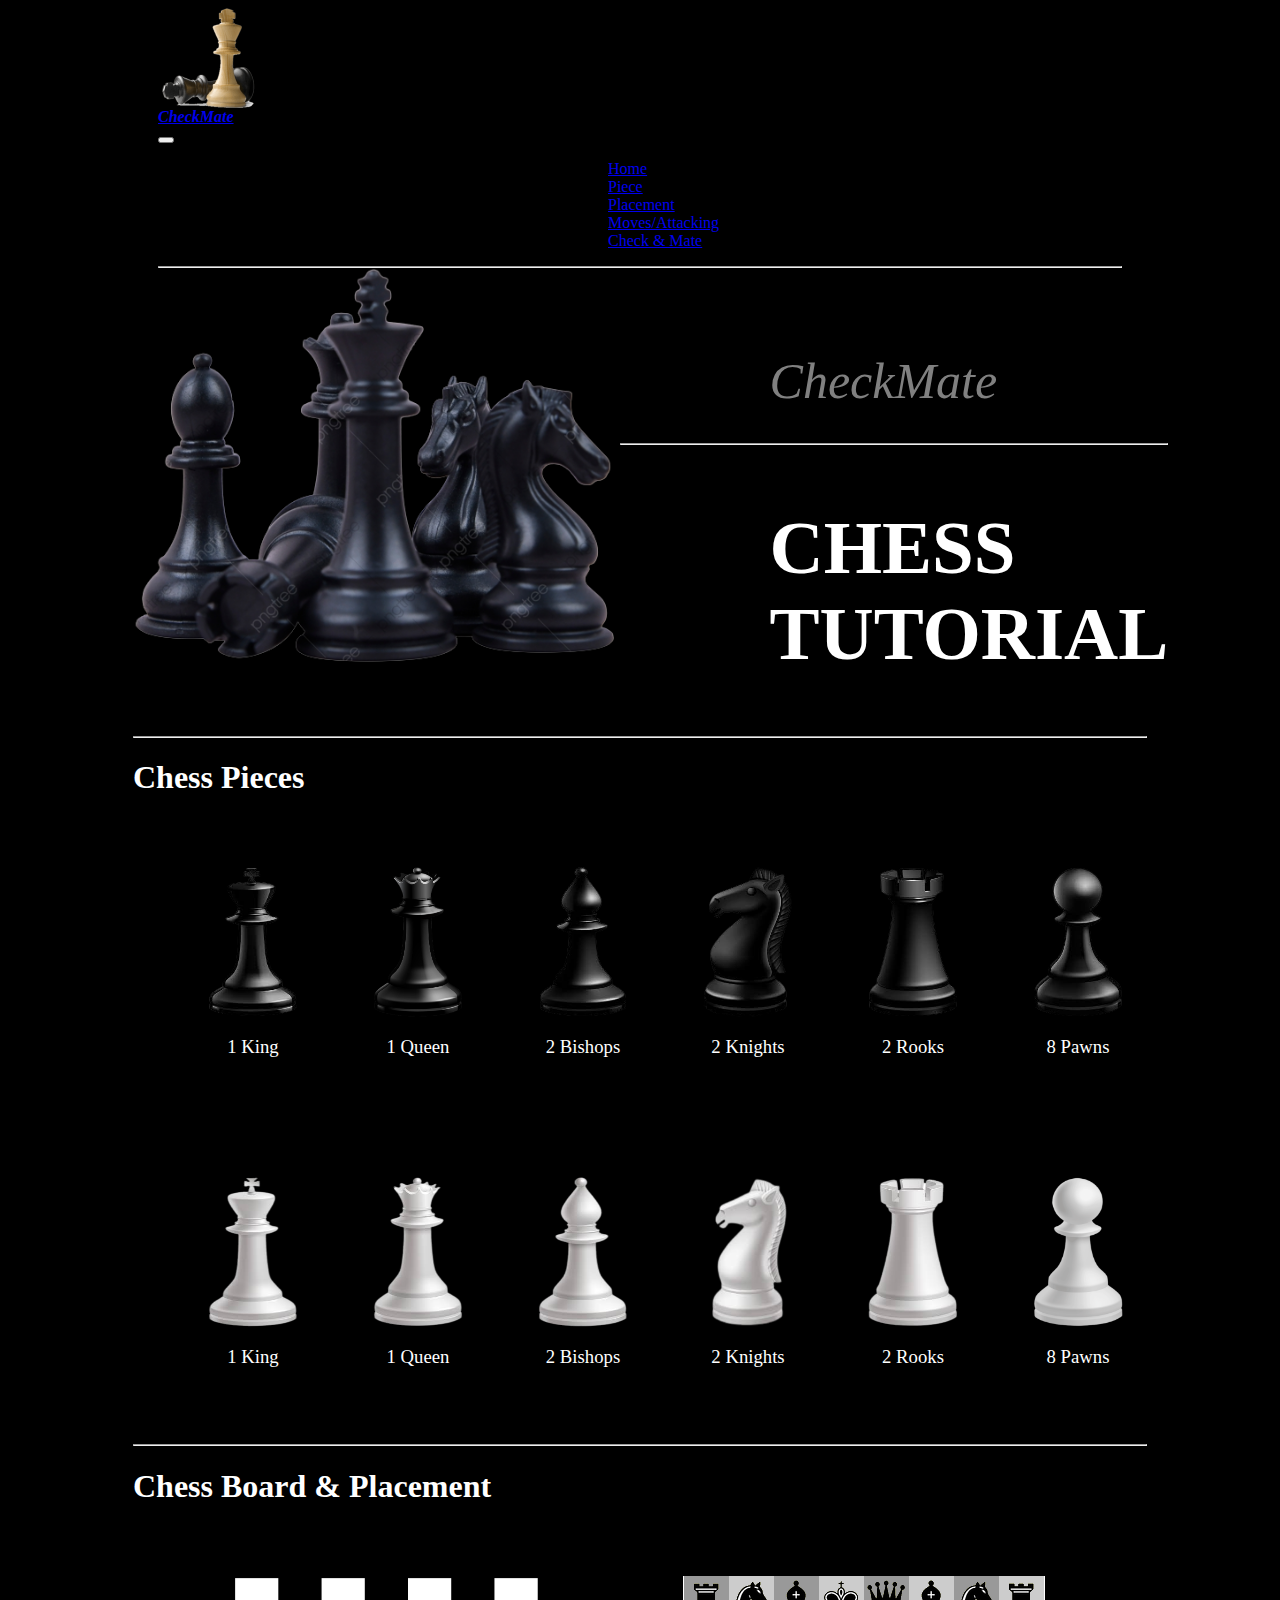
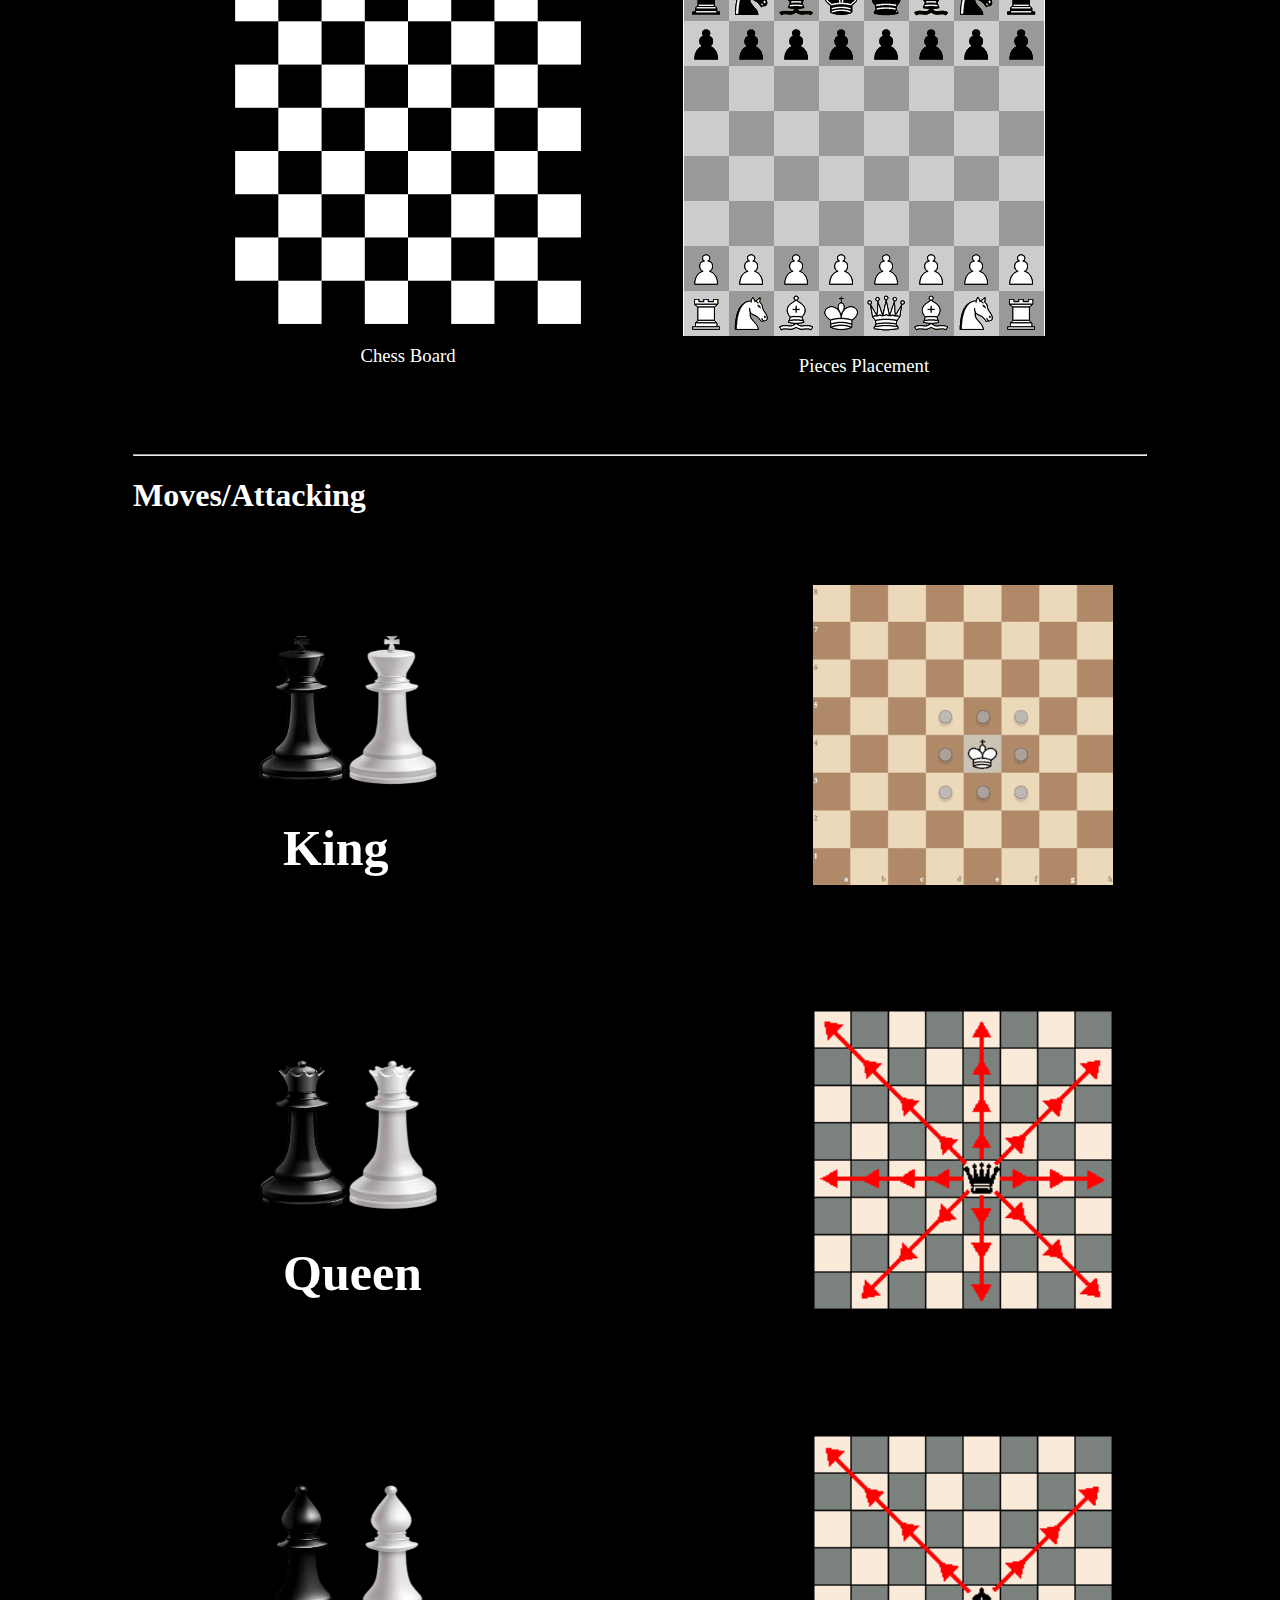
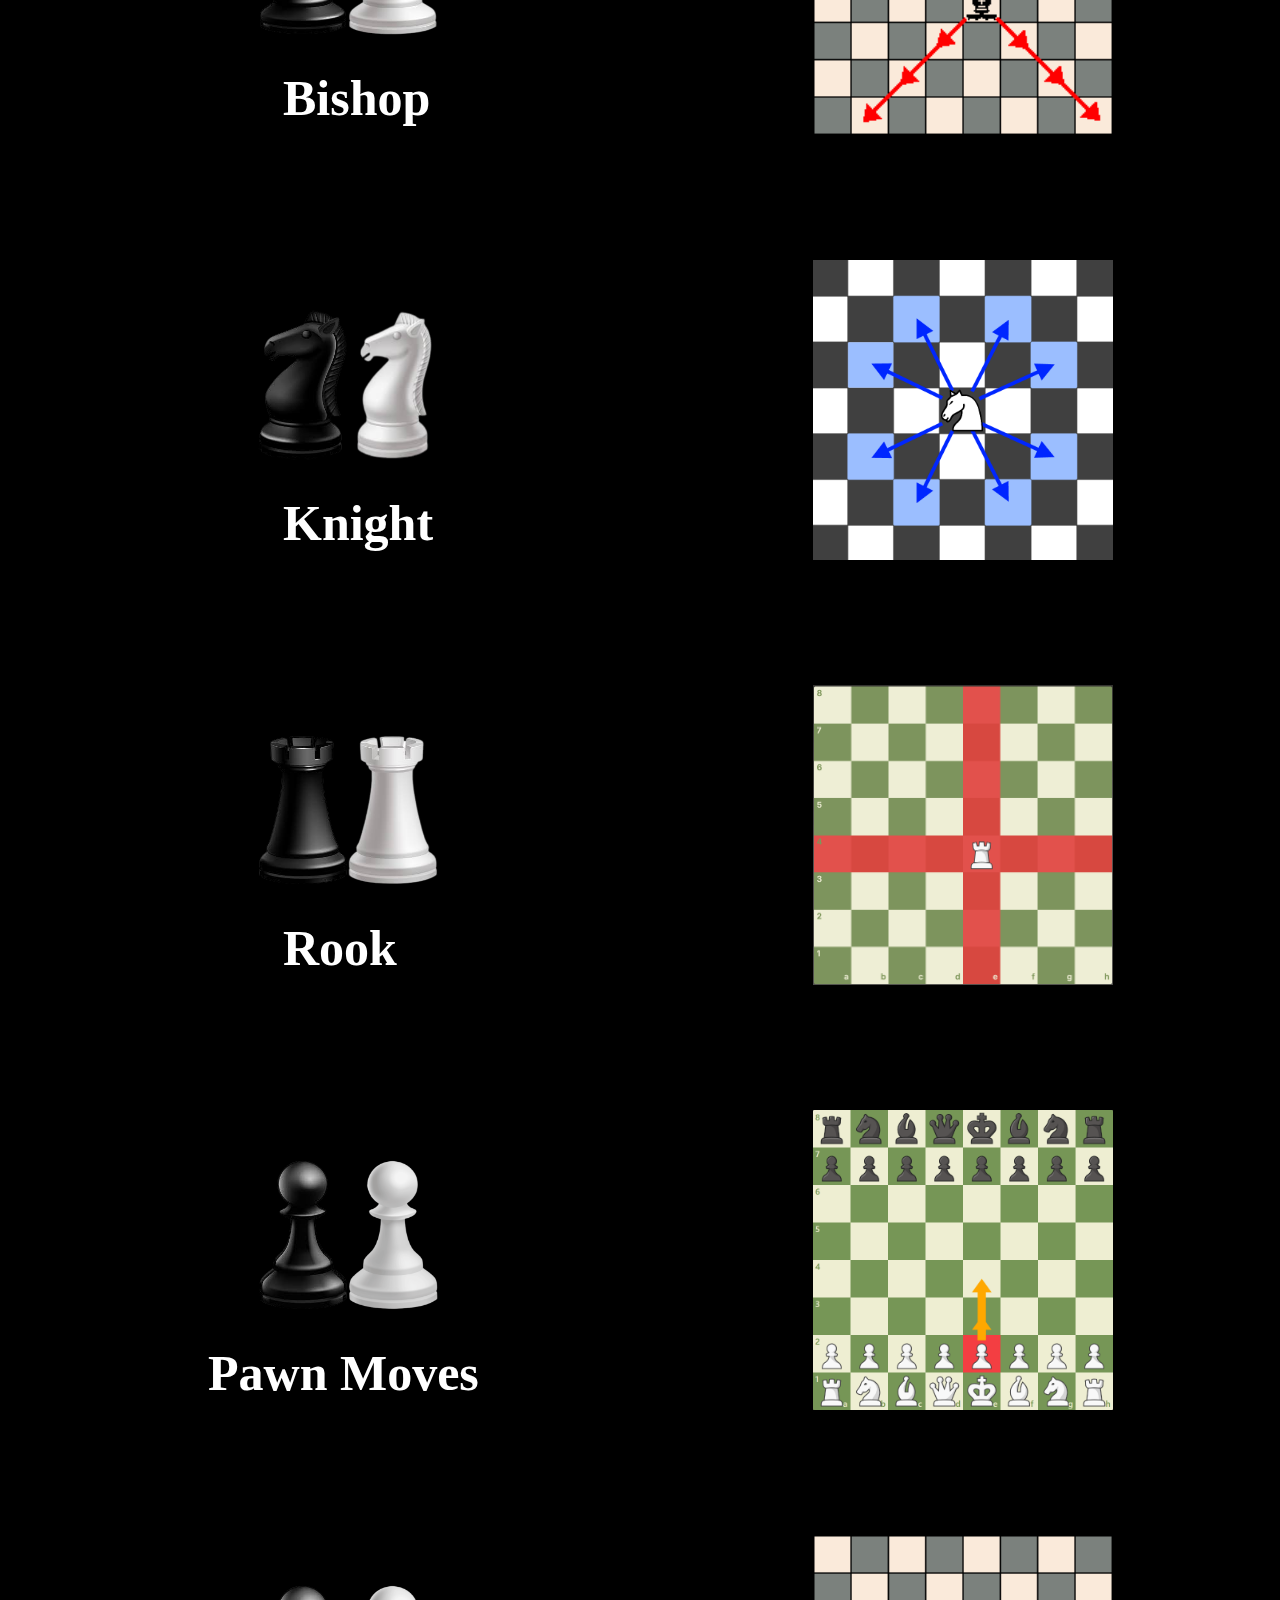
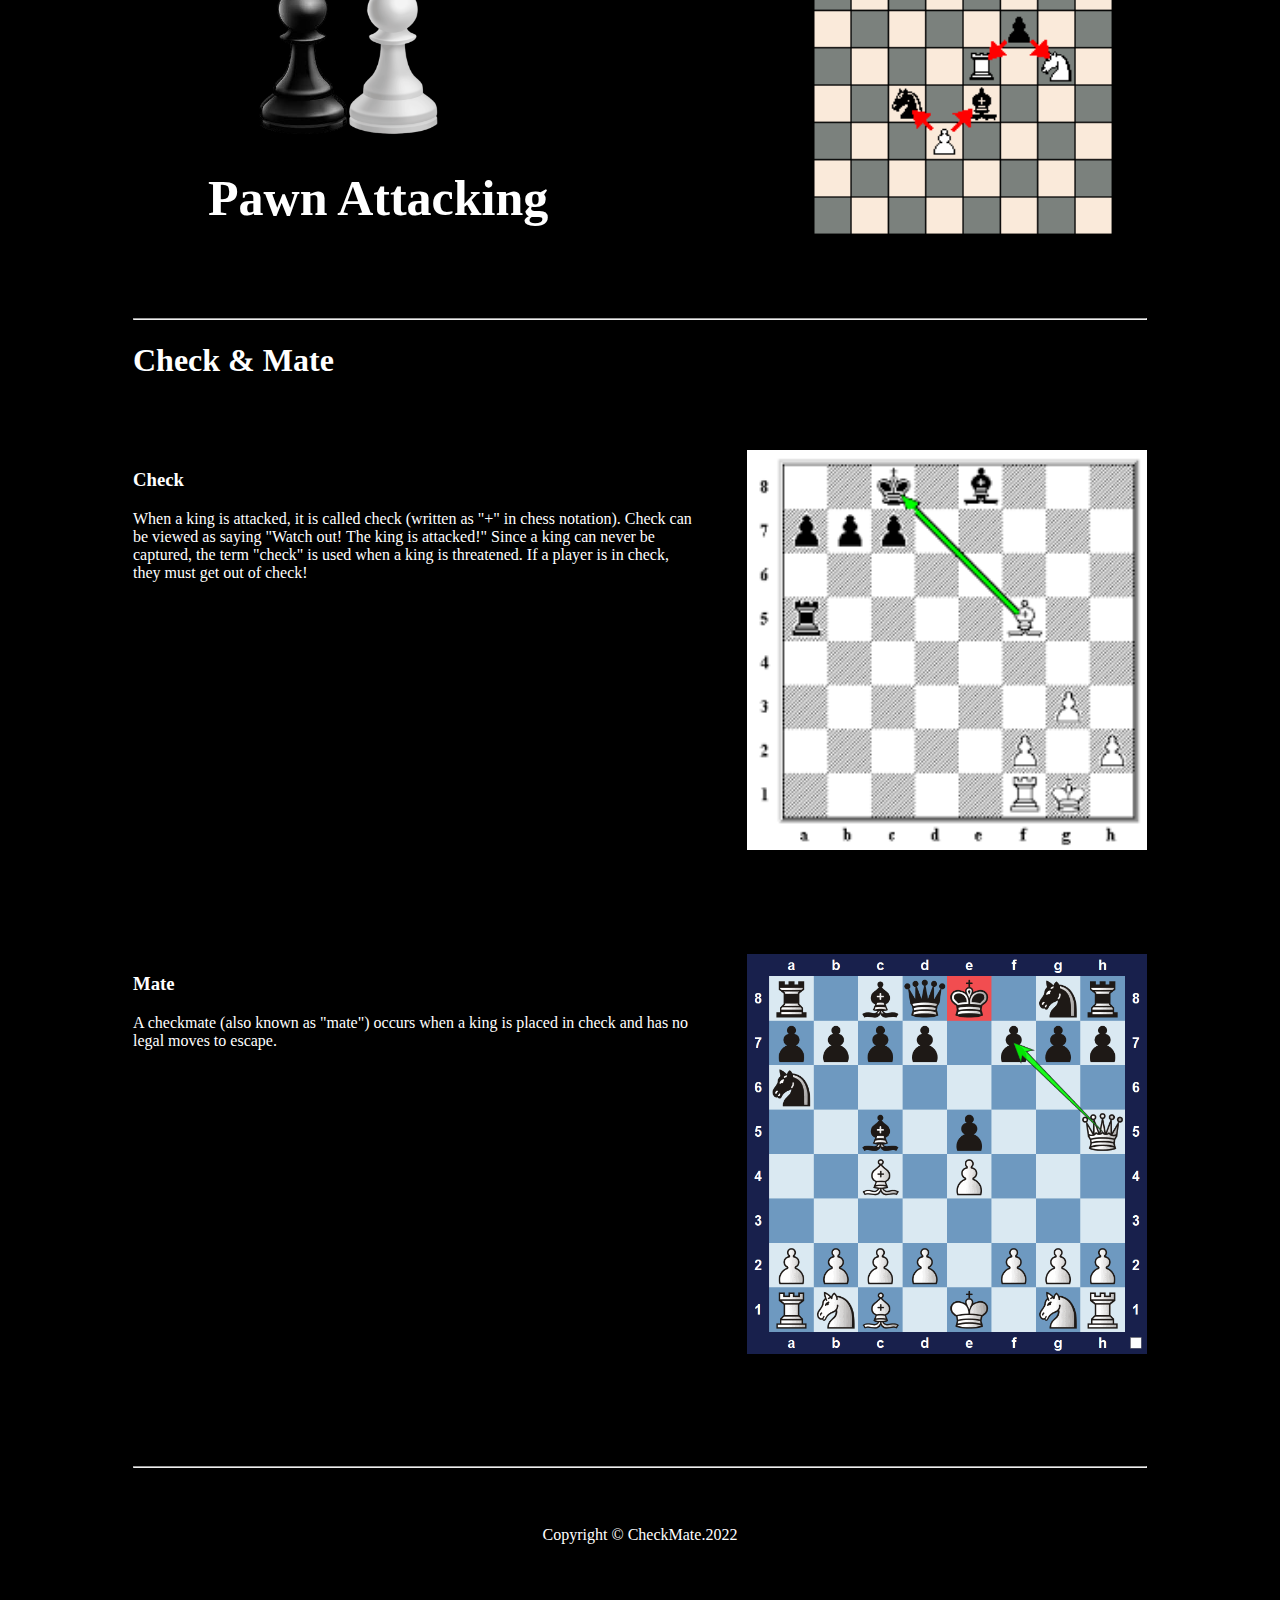
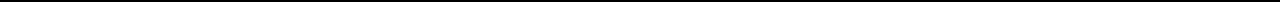
==== index.html @ 1feddfc4 "file added from website" ====
<!DOCTYPE html>
<html lang="en">
<head>
    <meta charset="UTF-8">
    <meta http-equiv="X-UA-Compatible" content="IE=edge">
    <meta name="viewport" content="width=device-width, initial-scale=1.0">
    <title>CheckMate - Chess Tutorial</title>
    <link rel="icon" href="1.png">
    <link rel="stylesheet" href="style.css">
    <!-- CSS only -->
    <link href="https://cdn.jsdelivr.net/npm/bootstrap@5.2.0/dist/css/bootstrap.min.css" rel="stylesheet" integrity="sha384-gH2yIJqKdNHPEq0n4Mqa/HGKIhSkIHeL5AyhkYV8i59U5AR6csBvApHHNl/vI1Bx" crossorigin="anonymous">
    <!-- JavaScript Bundle with Popper -->
    <script src="https://cdn.jsdelivr.net/npm/bootstrap@5.2.0/dist/js/bootstrap.bundle.min.js" integrity="sha384-A3rJD856KowSb7dwlZdYEkO39Gagi7vIsF0jrRAoQmDKKtQBHUuLZ9AsSv4jD4Xa" crossorigin="anonymous"></script>

</head>
<body style="background-color: black;">
    <div class="container-1">
        <nav class="navbar navbar-expand-lg navbar-dark">
            <div class="container-fluid">
              <a class="navbar-brand" href="https://www.chess.com/"><img src="3.png" alt="logo" width="100px" height="100px">CheckMate</a>
              <button class="navbar-toggler" type="button" data-bs-toggle="collapse" data-bs-target="#navbarNav" aria-controls="navbarNav" aria-expanded="false" aria-label="Toggle navigation">
                <span class="navbar-toggler-icon"></span>
              </button>
              <div class="collapse navbar-collapse" id="navbarNav">
                <ul class="navbar-nav">
                  <li class="nav-item">
                    <a class="nav-link active" aria-current="page" href="#home">Home</a>
                  </li>
                  <li class="nav-item">
                    <a class="nav-link" href="#piece">Piece</a>
                  </li>
                  <li class="nav-item">
                    <a class="nav-link" href="#placement">Placement</a>
                  </li>
                  <li class="nav-item">
                    <a class="nav-link" href="#move">Moves/Attacking</a>
                  </li>
                  <li class="nav-item">
                    <a class="nav-link" href="#CheckMate">Check & Mate</a>
                  </li>
                </ul>
              </div>
            </div>
          </nav>
          <hr style="margin: 0;color:white;">

    </div>
    <div id="home" class="container-2">
        <img src="2.png" alt="chess-logo" width="500px" height="400px">
        <div class="second">
            <h1 style="padding: 50px 0 0 150px; font-size: 50px; color: grey; font-weight: 500; font-style: italic;">CheckMate</h1>
            <hr style="color: white;">
            <h1 style="padding: 10px 0 0 150px; font-size: 75px; color: white; font-weight: 700;">CHESS TUTORIAL</h1>
            
        </div>
        
    </div>
    <div id ="piece" class="container-3">
        <hr style="color: white;">
        <h1 style="color: white; font-style: normal;">Chess Pieces</h1>
    </div>
    <div class="container-4">
        <div class="zero">
            <img src="4.png" alt="black-king" width="90px" height="150px">
            <h3 style="color: white; font-weight: 200;">1 King</h3>
        </div>
        <div class="zero">
            <img src="5.png" alt="black-queen" width="90px" height="150px">
            <h3 style="color: white; font-weight: 200;">1 Queen</h3>
        </div>
        <div class="zero">
            <img src="6.png" alt="black-bishop" width="90px" height="150px">
            <h3 style="color: white; font-weight: 200;">2 Bishops</h3>
        </div>
        <div class="zero">
            <img src="7.png" alt="black-knight" width="90px" height="150px">
            <h3 style="color: white; font-weight: 200;">2 Knights</h3>
        </div>
        <div class="zero">
            <img src="8.png" alt="black-rooks" width="90px" height="150px">
            <h3 style="color: white; font-weight: 200;">2 Rooks</h3>
        </div>
        <div class="zero">
            <img src="9.png" alt="black-pawn" width="90px" height="150px">
            <h3 style="color: white; font-weight: 200;">8 Pawns</h3>
        </div>
    </div>
    <div class="container-5">
        <div class="one">
            <img src="10.png" alt="white-king" width="90px" height="150px">
            <h3 style="color: white; font-weight: 200;">1 King</h3>
        </div>
        <div class="one">
            <img src="11.png" alt="white-queen" width="90px" height="150px">
            <h3 style="color: white; font-weight: 200;">1 Queen</h3>
        </div>
        <div class="one">
            <img src="12.png" alt="white-bishop" width="90px" height="150px">
            <h3 style="color: white; font-weight: 200;">2 Bishops</h3>
        </div>
        <div class="one">
            <img src="13.png" alt="white-knight" width="90px" height="150px">
            <h3 style="color: white; font-weight: 200;">2 Knights</h3>
        </div>
        <div class="one">
            <img src="14.png" alt="white-rooks" width="90px" height="150px">
            <h3 style="color: white; font-weight: 200;">2 Rooks</h3>
        </div>
        <div class="one">
            <img src="15.png" alt="white-pawn" width="90px" height="150px">
            <h3 style="color: white; font-weight: 200;">8 Pawns</h3>
        </div>
    </div>
    <div id="placement" class="container-6">
        <hr style="color: white;">
        <h1 style="color: white; font-style: normal;">Chess Board & Placement</h1>
    </div>
    <div class="container-7">
        <div class="two">
            <img src="16.png" alt="chess-board" width="350px" height="350px">
            <h3 style="color: white; font-weight: 200;">Chess Board</h3>
        </div>
        <div class="two">
            <img src="17.png" alt="placement">
            <h3 style="color: white; font-weight: 200;">Pieces Placement</h3>
        </div>
    </div>
    <div id="move" class="container-8">
        <hr style="color: white;">
        <h1 style="color: white; font-style: normal;">Moves/Attacking</h1>
    </div>
    <div class="container-10">
        <div class="container-9">
            <div class="three">
                <div class="four">
                    <img src="4.png" alt="black-king" width="90px" height="150px">
                    <img src="10.png" alt="white-king" width="90px" height="150px">
                </div>
                <h1 style="color: white; font-style: normal; font-size: 50px; padding-left: 150px;">King</h1>       
            </div>
            <div class="three">
                <img src="18.png" alt="king moves">
            </div>
        </div>
        <div class="container-9">
            <div class="three">
                <div class="four">
                    <img src="5.png" alt="black-queen" width="90px" height="150px">
                    <img src="11.png" alt="white-queen" width="90px" height="150px">
                </div>
                <h1 style="color: white; font-style: normal; font-size: 50px; padding-left: 150px;">Queen</h1>       
            </div>
            <div class="three">
                <img src="19.png" alt="queen moves" width="300px" height="300px">
            </div>
        </div>
        <div class="container-9">
            <div class="three">
                <div class="four">
                    <img src="6.png" alt="black-bishop" width="90px" height="150px">
                    <img src="12.png" alt="white-bishop" width="90px" height="150px">
                </div>
                <h1 style="color: white; font-style: normal; font-size: 50px; padding-left: 150px;">Bishop</h1>       
            </div>
            <div class="three">
                <img src="20.png" alt="bishop moves" width="300px" height="300px">
            </div>
        </div>
        <div class="container-9">
            <div class="three">
                <div class="four">
                    <img src="7.png" alt="black-knight" width="90px" height="150px">
                    <img src="13.png" alt="white-knight" width="90px" height="150px">
                </div>
                <h1 style="color: white; font-style: normal; font-size: 50px; padding-left: 150px;">Knight</h1>       
            </div>
            <div class="three">
                <img src="21.png" alt="knight moves" width="300px" height="300px">
            </div>
        </div>
        <div class="container-9">
            <div class="three">
                <div class="four">
                    <img src="8.png" alt="black-rook" width="90px" height="150px">
                    <img src="14.png" alt="white-rook" width="90px" height="150px">
                </div>
                <h1 style="color: white; font-style: normal; font-size: 50px; padding-left: 150px;">Rook</h1>       
            </div>
            <div class="three">
                <img src="22.png" alt="rook moves" width="300px" height="300px">
            </div>
        </div>
        <div class="container-9">
            <div class="three">
                <div class="four">
                    <img src="9.png" alt="black-pawn" width="90px" height="150px">
                    <img src="15.png" alt="white-pawn" width="90px" height="150px">
                </div>
                <h1 style="color: white; font-style: normal; font-size: 50px; padding-left: 75px;">Pawn Moves</h1>       
            </div>
            <div class="three">
                <img src="23.png" alt="pawn moves" width="300px" height="300px">
            </div>
        </div>
        <div class="container-9">
            <div class="three">
                <div class="four">
                    <img src="9.png" alt="black-pawn" width="90px" height="150px">
                    <img src="15.png" alt="white-pawn" width="90px" height="150px">
                </div>
                <h1 style="color: white; font-style: normal; font-size: 50px; padding-left: 75px;">Pawn Attacking</h1>       
            </div>
            <div class="three">
                <img src="24.png" alt="pawn moves" width="300px" height="300px">
            </div>
        </div>
    </div>
    <div id="CheckMate" class="container-11">
        <hr style="color: white;">
        <h1 style="color: white; font-style: normal;">Check & Mate</h1>
    </div>
    <div class="container-12">
        <div class="five">
            <h3 style="color: white;">
                Check
            </h3>
            <p style="color: white; padding-right: 50px;">When a king is attacked, it is called check (written as "+" in chess notation). Check can be viewed as saying "Watch out! The king is attacked!" Since a king can never be captured, the term "check" is used when a king is threatened. If a player is in check, they must get out of check!</p>
        </div>
        <div class="five">
            <img src="25.png" alt="check" width="400px" height="400px">
        </div>
    </div>
    <div class="container-12">
        <div class="six">
            <h3 style="color: white;">Mate</h3>
            <p style="color: white; padding-right: 50px;">A checkmate (also known as "mate") occurs when a king is placed in check and has no legal moves to escape.</p>
        </div>
        <div class="six">
            <img src="26.png" alt="check" width="400px" height="400px">
        </div>
    </div>
    <div class="container-13">
        <centre>
            <hr style="color: white;">
            <p style="color: white; text-align: center; padding-top: 50px; margin: 0;">
                Copyright © CheckMate.2022
            </p>
        </centre>
    </div>
</body>
</html>
---- style.css ----
.container-1{
    padding-left: 150px;
    padding-right: 150px;
}
.container-2{
    padding-left: 125px;
    padding-right: 125px;
    display: flex;
    flex-direction: row;
}
.container-3{
    padding: 0 125px 0 125px;
}
.container-4{
    padding: 50px 125px 50px 125px;
    display: flex;
    flex-direction: row;
}
.container-5{
    padding: 50px 125px 50px 125px;
    display: flex;
    flex-direction: row;
}
.container-6{
    padding: 0 125px 0 125px;
}
.container-7{
    padding: 50px 125px 50px 125px;
    display: flex;
    flex-direction: row;
}
.container-8{
    padding: 0 125px 0 125px;
}
.container-9{
    display: flex;
    flex-direction: row;
}
.container-11{
    padding: 0 125px 0 125px;
}
.container-12{
    padding: 50px 125px 50px 125px;
    display: flex;
    flex-direction: row;
}
.container-13{
    padding: 50px 125px 50px 125px;
}
.zero{
    display: flex;
    flex-direction: column;
    text-align: center;
    padding-left: 75px;
}
.one{
    display: flex;
    flex-direction: column;
    text-align: center;
    padding-left: 75px;
}
.two{
    display: flex;
    flex-direction: column;
    text-align: center;
    padding-left: 100px;
}
.three{
    padding: 50px 125px 50px 125px;
    display: flex;
    flex-direction: column;
}
.four{
    padding: 50px 125px 0 125px;
    display: flex;
    flex-direction: row;
}
.collapse{
    padding-left: 400px;
}
.nav-item{
    background-color: black;
    padding-left: 10px;
}
.navbar-brand{
    display: flex;
    flex-direction: column;
    font-style: italic;
    font-weight: bold;
}
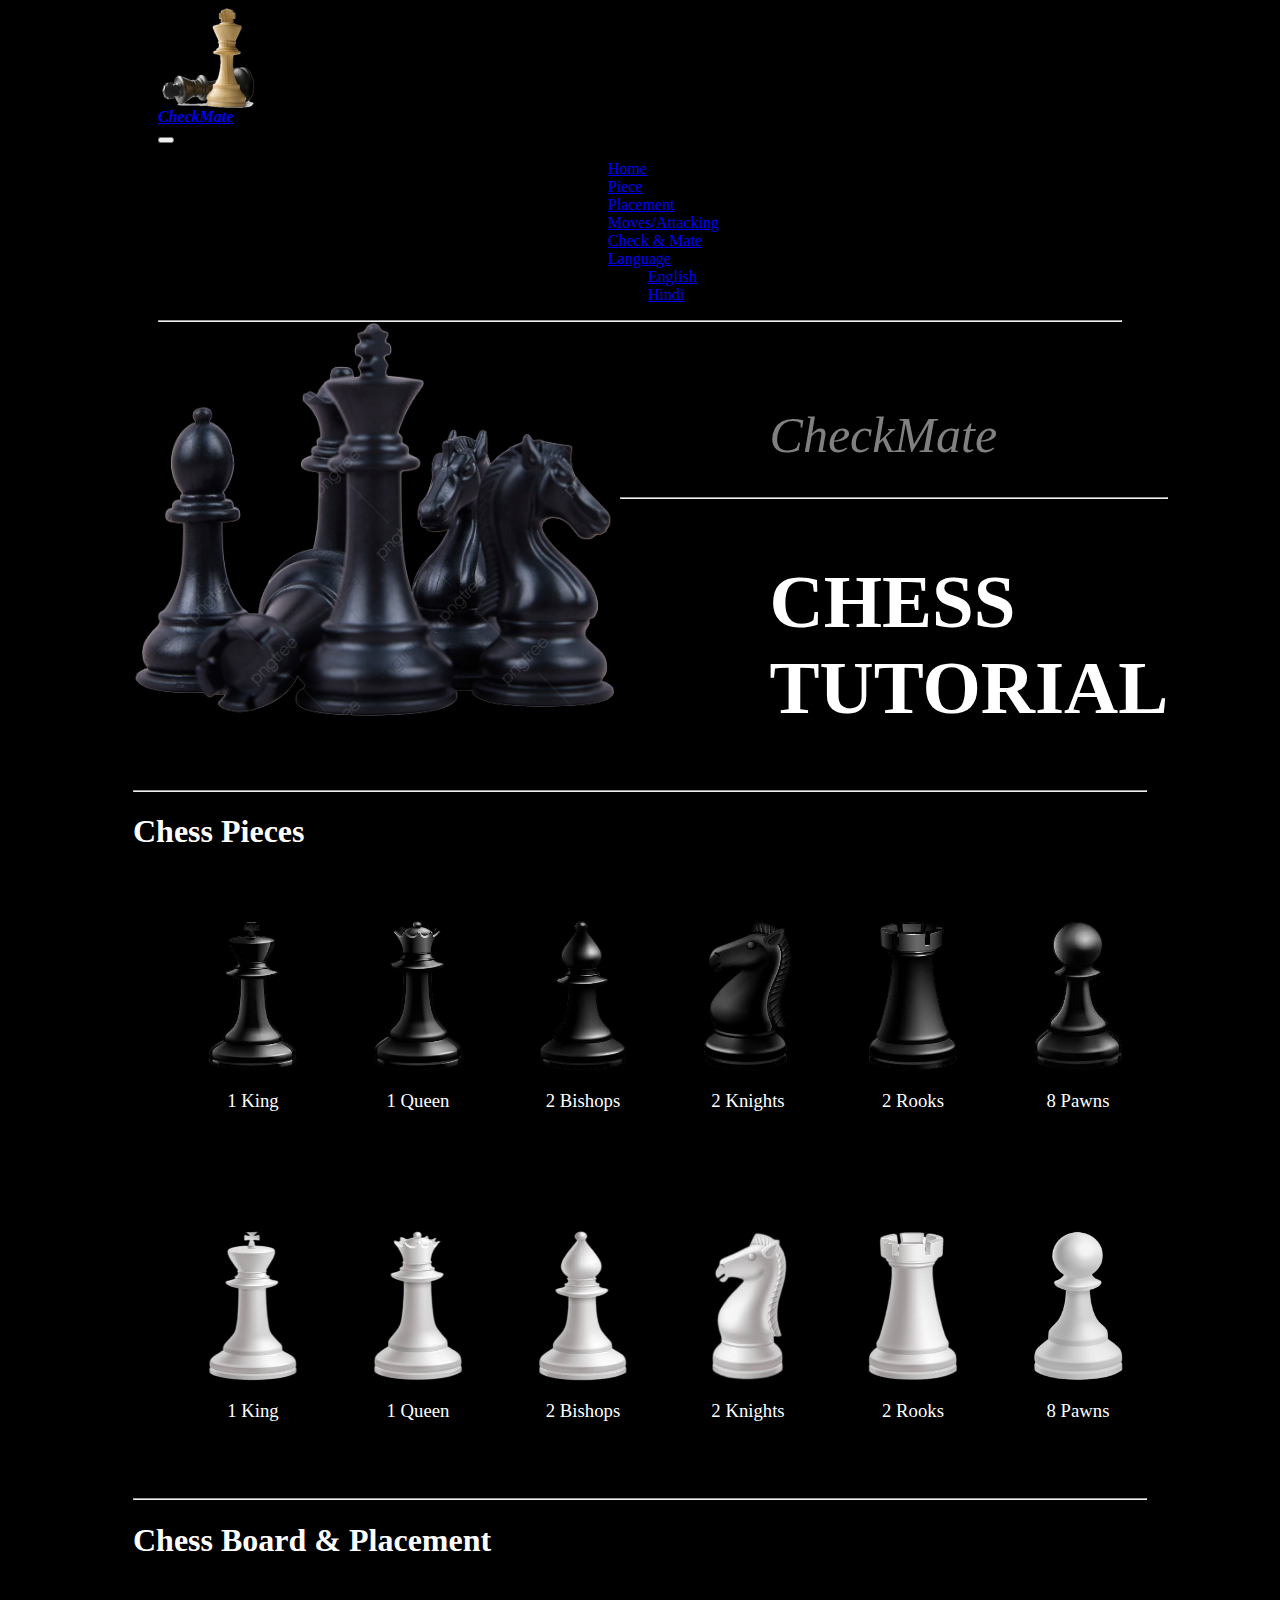
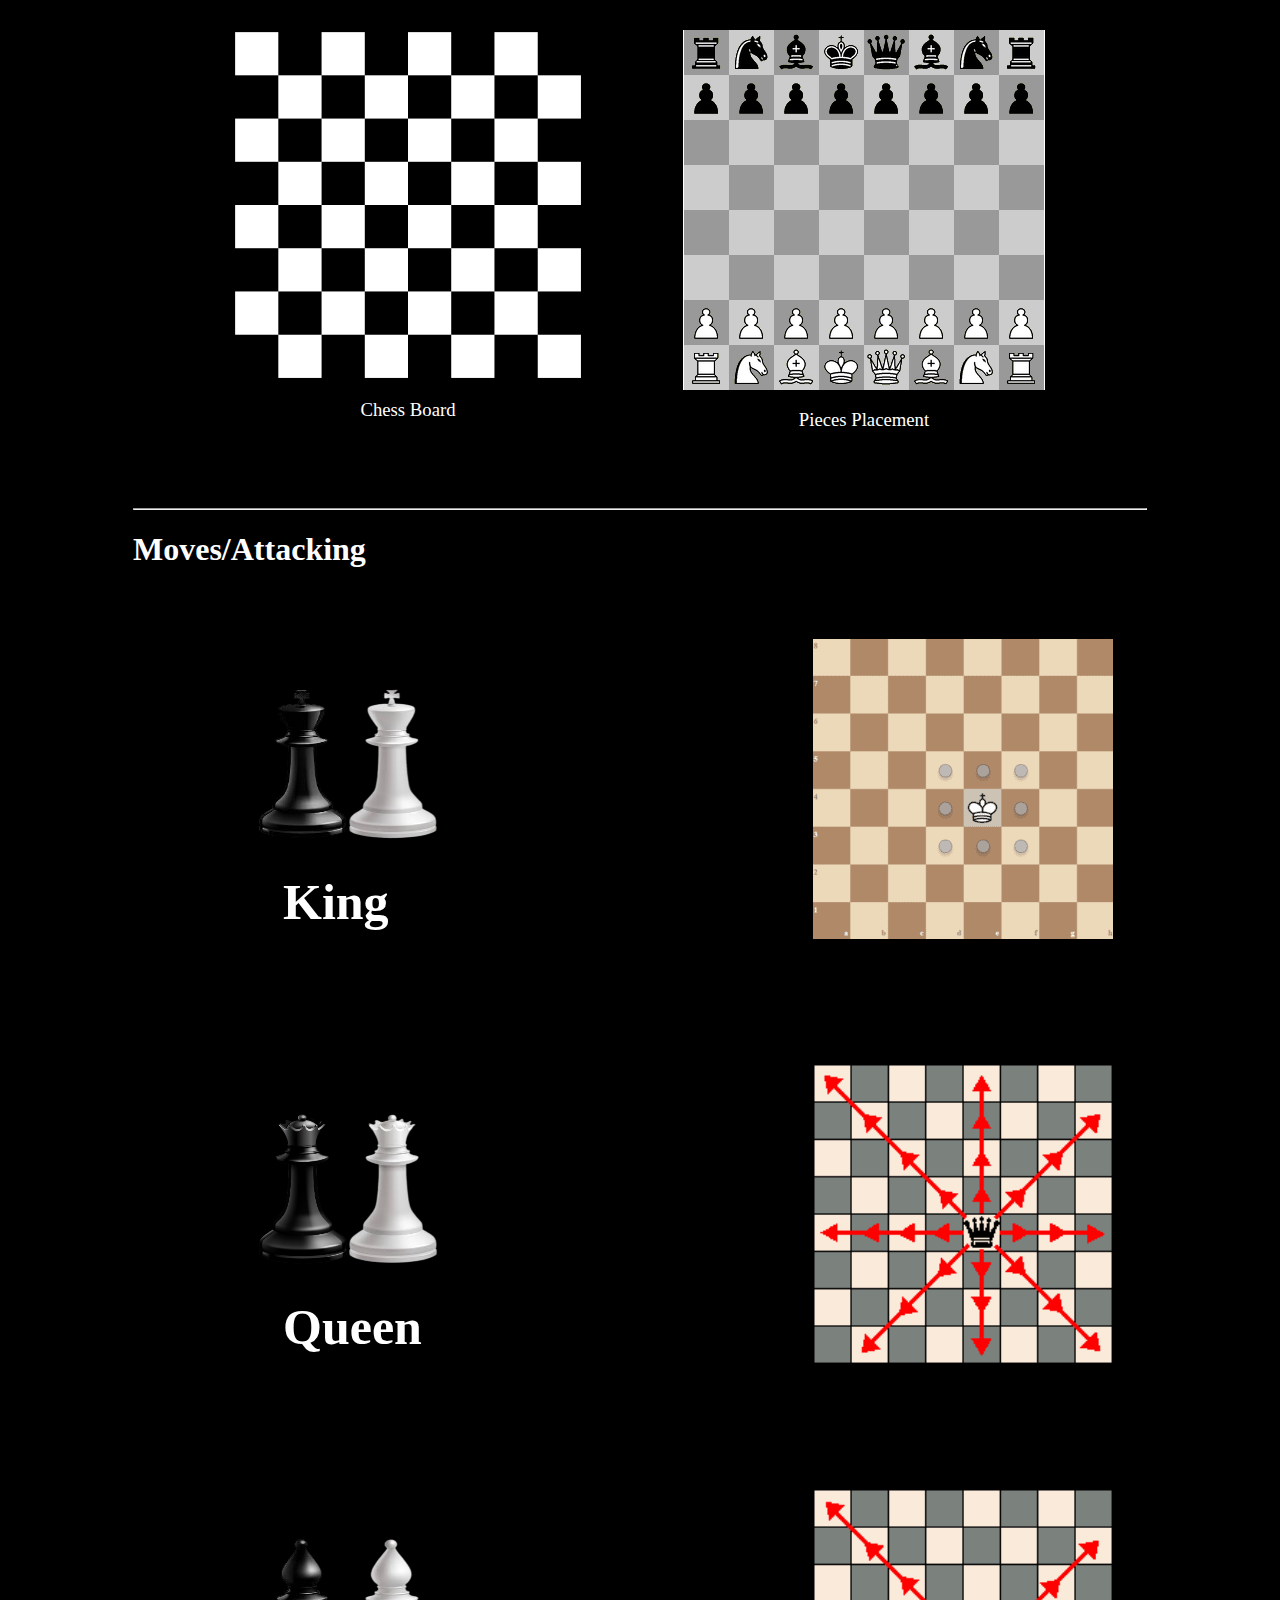
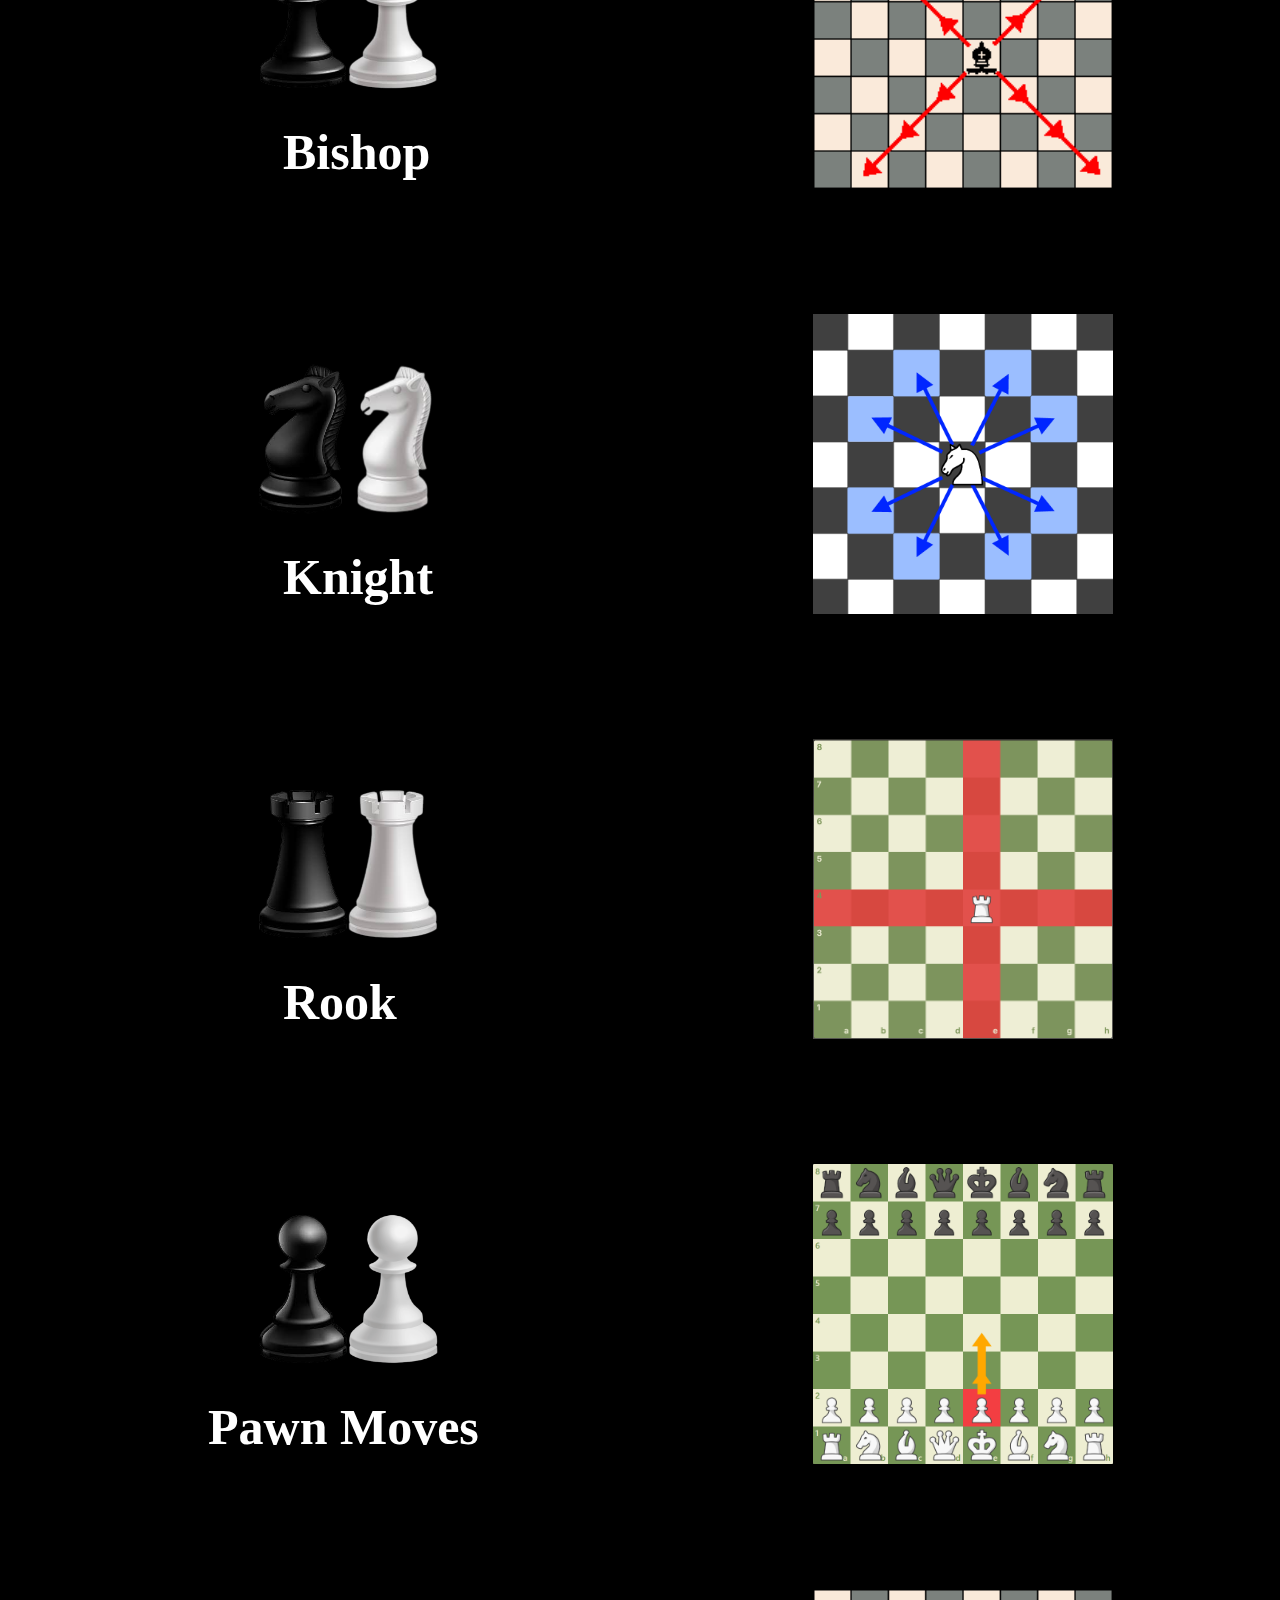
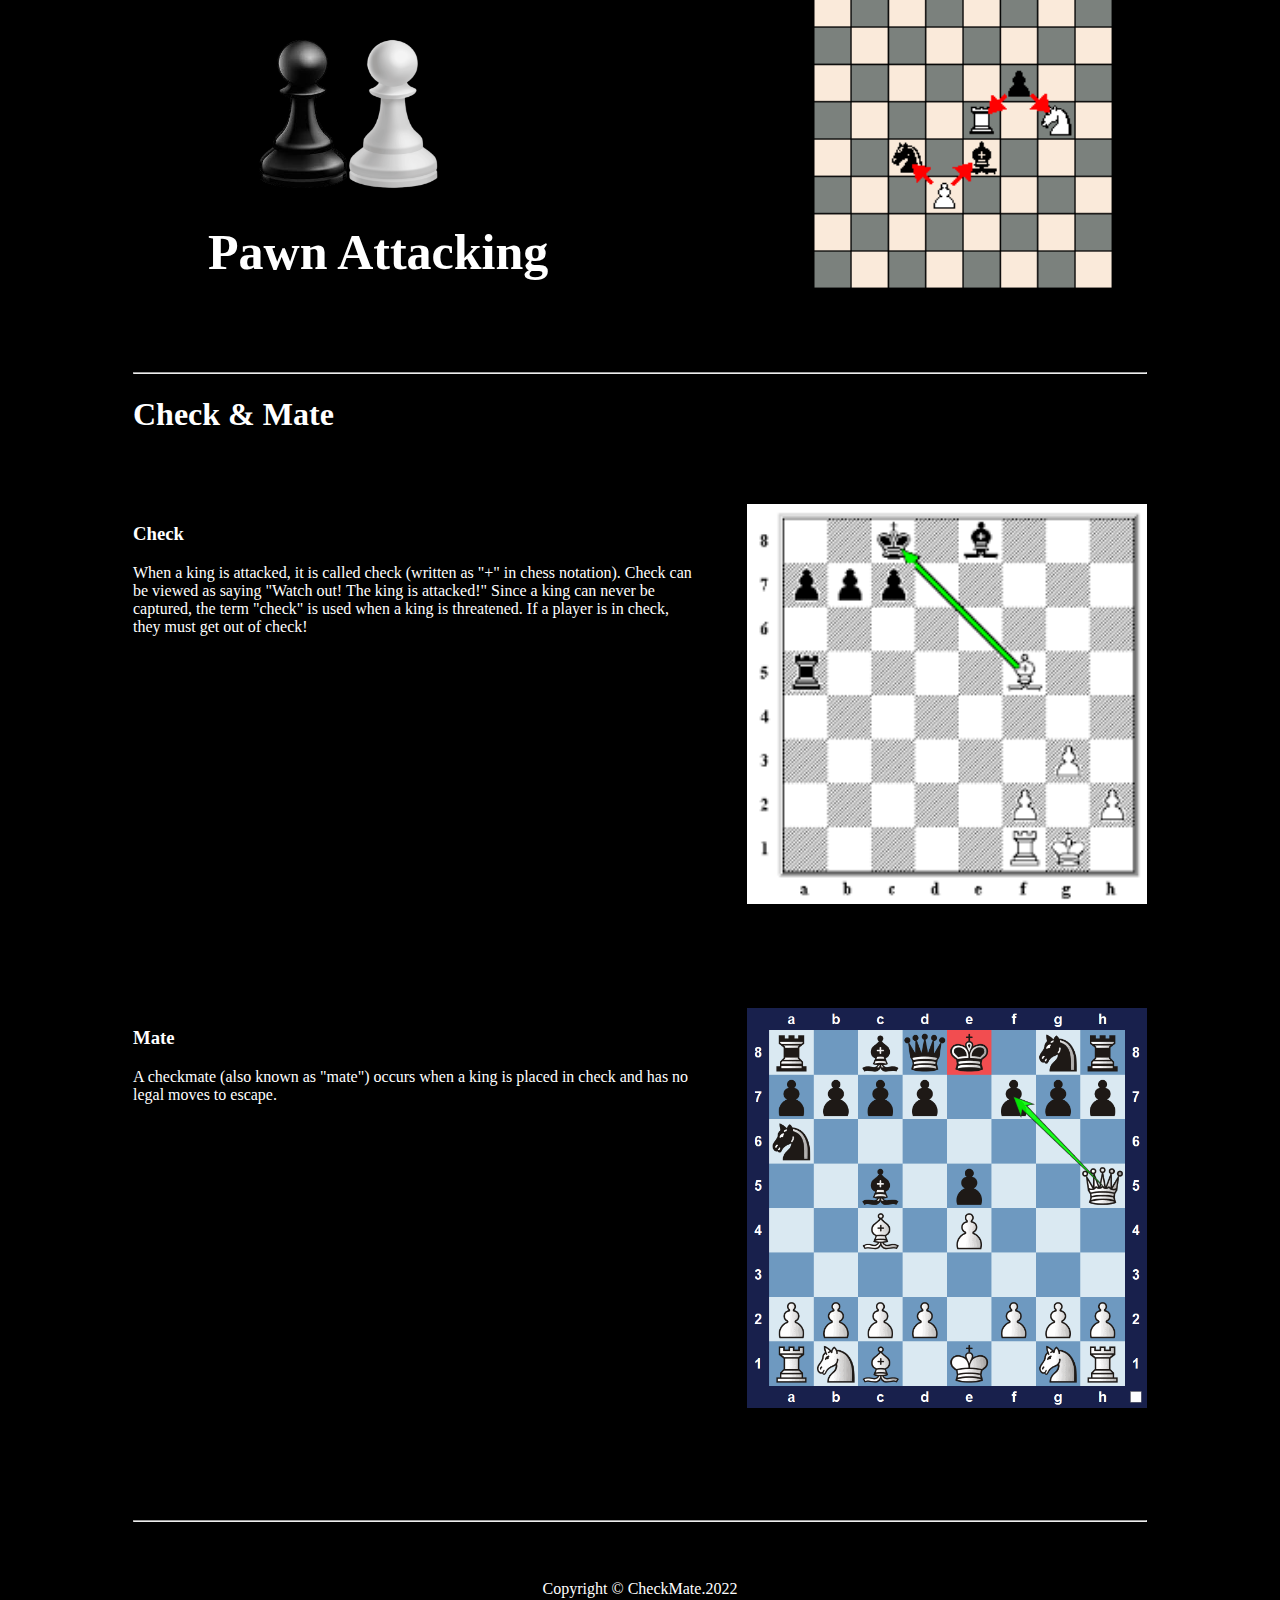
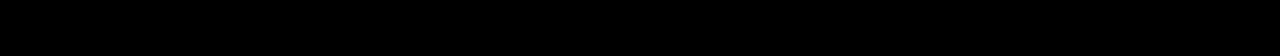
==== commit 0f458cb6: "file added from website" ====
--- a/index.html
+++ b/index.html
@@ -38,6 +38,15 @@
                   <li class="nav-item">
                     <a class="nav-link" href="#CheckMate">Check & Mate</a>
                   </li>
+                  <li class="nav-item dropdown">
+                    <a class="nav-link dropdown-toggle" href="#" id="navbarDropdownMenuLink" role="button" data-bs-toggle="dropdown" aria-expanded="false">
+                      Language
+                    </a>
+                    <ul class="dropdown-menu" aria-labelledby="navbarDropdownMenuLink">
+                      <li><a class="dropdown-item" href="index.html">English</a></li>
+                      <li><a class="dropdown-item" href="index_2.html">Hindi</a></li>
+                    </ul>
+                  </li>
                 </ul>
               </div>
             </div>
